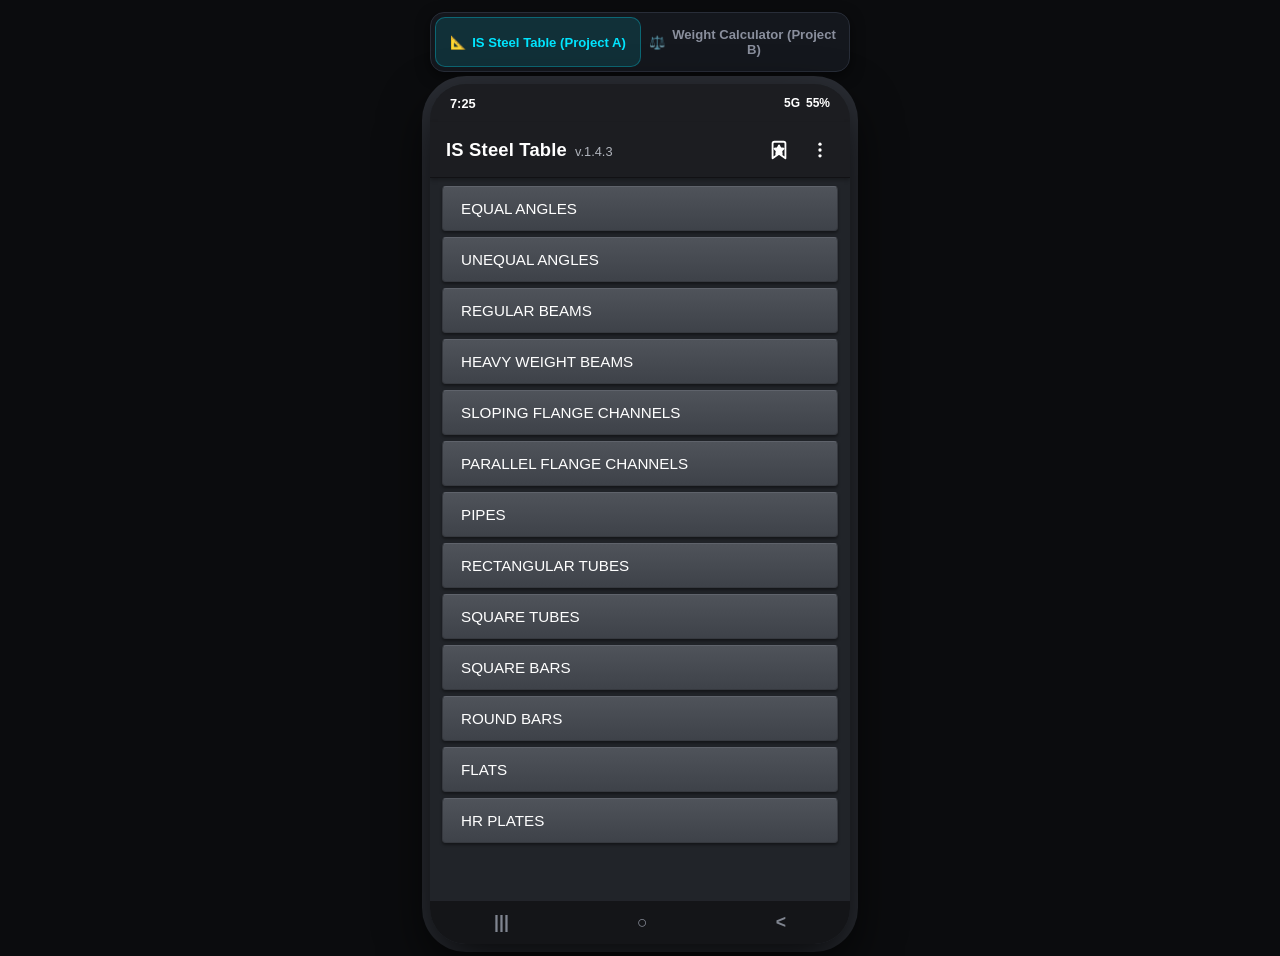
==== Web/index.html @ 65827729 "Complete Project B Engineering Weight Calculator pixel-perfect replica and fix dual-app horizontal v" ====
<!DOCTYPE html>
<html lang="en">
<head>
  <meta charset="UTF-8">
  <meta name="viewport" content="width=device-width, initial-scale=1.0, maximum-scale=1.0, user-scalable=no">
  <title>Engineering Steel & Weight Suite</title>
  <link rel="stylesheet" href="styles.css">
</head>
<body>

  <div class="phone-wrapper">
    <!-- Top Dual-App Navigation Switcher Bar -->
    <div class="dual-app-header">
      <div id="tab-project-a" class="app-tab active" onclick="switchProjectTab('A')">
        <span class="tab-icon">📐</span>
        <span>IS Steel Table (Project A)</span>
      </div>
      <div id="tab-project-b" class="app-tab" onclick="switchProjectTab('B')">
        <span class="tab-icon">⚖️</span>
        <span>Weight Calculator (Project B)</span>
      </div>
    </div>

    <!-- Phone Device Shell -->
    <div class="phone-frame">
      <!-- Horizontal Swipe Viewport Container -->
      <div class="swipe-viewport">
        <div id="app-swipe-shell" class="swipe-shell">
          
          <!-- ==================== PROJECT A: IS STEEL TABLE ==================== -->
          <div id="project-a-view" class="project-view">
            <div class="app-container">
              <!-- Android Status Bar -->
              <div class="status-bar">
                <span>7:25</span>
                <div class="status-icons">
                  <span>5G</span>
                  <span>55%</span>
                </div>
              </div>

              <!-- Top App Bar -->
              <div class="app-bar">
                <div class="app-title-box">
                  <span id="appTitle" class="app-title">IS Steel Table</span>
                  <span id="appVersion" class="app-version">v.1.4.3</span>
                </div>

                <div class="app-actions">
                  <button id="shareBtn" class="icon-btn" style="display: none;" title="Share">
                    <svg width="20" height="20" viewBox="0 0 24 24" fill="none" stroke="currentColor" stroke-width="2" stroke-linecap="round" stroke-linejoin="round">
                      <circle cx="18" cy="5" r="3"></circle>
                      <circle cx="6" cy="12" r="3"></circle>
                      <circle cx="18" cy="19" r="3"></circle>
                      <line x1="8.59" y1="13.51" x2="15.42" y2="17.49"></line>
                      <line x1="15.41" y1="6.51" x2="8.59" y2="10.49"></line>
                    </svg>
                  </button>

                  <button id="bookmarkBtn" class="icon-btn" title="Bookmark">
                    <svg width="22" height="22" viewBox="0 0 24 24" fill="none" stroke="currentColor" stroke-width="2" stroke-linecap="round" stroke-linejoin="round">
                      <path d="M19 21l-7-5-7 5V5a2 2 0 0 1 2-2h10a2 2 0 0 1 2 2z"></path>
                      <polygon points="12 7 13.5 10 17 10.5 14.5 13 15 16.5 12 14.8 9 16.5 9.5 13 7 10.5 10.5 10 12 7" fill="currentColor"></polygon>
                    </svg>
                  </button>

                  <button id="calcBtn" class="icon-btn" style="display: none;" title="Calculator">
                    <svg width="22" height="22" viewBox="0 0 24 24" fill="none" stroke="currentColor" stroke-width="2" stroke-linecap="round" stroke-linejoin="round">
                      <rect x="4" y="2" width="16" height="20" rx="2"></rect>
                      <line x1="8" y1="6" x2="16" y2="6"></line>
                      <line x1="16" y1="14" x2="16" y2="18"></line>
                      <path d="M8 10h.01M12 10h.01M16 10h.01M8 14h.01M12 14h.01M8 18h.01M12 18h.01"></path>
                    </svg>
                  </button>

                  <button id="menuBtn" class="icon-btn" title="Menu">
                    <svg width="20" height="20" viewBox="0 0 24 24" fill="currentColor">
                      <circle cx="12" cy="5" r="2"></circle>
                      <circle cx="12" cy="12" r="2"></circle>
                      <circle cx="12" cy="19" r="2"></circle>
                    </svg>
                  </button>
                </div>
              </div>

              <!-- Screen Content Body -->
              <div id="screenContent" class="screen-content"></div>

              <!-- Bottom Navigation Bar -->
              <div class="android-nav-bar">
                <span id="navRecentsBtn" class="nav-bar-icon">|||</span>
                <span id="navHomeBtn" class="nav-bar-icon">○</span>
                <span id="navBackBtn" class="nav-bar-icon">&lt;</span>
              </div>
            </div>
          </div>

          <!-- ==================== PROJECT B: ENGINEERING WEIGHT CALCULATOR ==================== -->
          <div id="project-b-view" class="project-view">
            <div class="app-container wb-theme">
              
              <!-- Android Status Bar -->
              <div class="status-bar">
                <span>1:27</span>
                <div class="status-icons">
                  <span>5G</span>
                  <span>39%</span>
                </div>
              </div>

              <!-- Top App Bar for Project B -->
              <div class="app-bar wb-app-bar">
                <span class="app-title">Engineering Weight Calculator</span>
                <div class="app-actions">
                  <button class="icon-btn" onclick="openModal('modal-calc')" title="Expression Calculator">🧮</button>
                  <button class="icon-btn" onclick="openModal('modal-takeoff')" title="Display List">📋</button>
                  <button class="icon-btn" onclick="openModal('modal-sg')" title="Settings / Density">⚙️</button>
                </div>
              </div>

              <div class="screen-content wb-screen-content">

                <!-- MAIN GRID LAUNCHER SCREEN -->
                <div id="wb-grid-screen" class="wb-grid-container">
                  <div class="wb-grid-tile" onclick="openShapeCalculator('plate')">
                    <div class="wb-tile-icon cyan-3d">🟦</div>
                    <span>Plate / Sheet</span>
                  </div>

                  <div class="wb-grid-tile" onclick="openShapeCalculator('pipe')">
                    <div class="wb-tile-icon cyan-3d">⭕</div>
                    <span>Round Pipe</span>
                  </div>

                  <div class="wb-grid-tile" onclick="openShapeCalculator('rod')">
                    <div class="wb-tile-icon cyan-3d">⏺</div>
                    <span>Round Bar</span>
                  </div>

                  <div class="wb-grid-tile" onclick="openShapeCalculator('square')">
                    <div class="wb-tile-icon cyan-3d">⬛</div>
                    <span>Square Bar</span>
                  </div>

                  <div class="wb-grid-tile" onclick="openShapeCalculator('hex')">
                    <div class="wb-tile-icon cyan-3d">⬢</div>
                    <span>Hexagonal Bar</span>
                  </div>

                  <div class="wb-grid-tile" onclick="openShapeCalculator('oct')">
                    <div class="wb-tile-icon cyan-3d">🛑</div>
                    <span>Octagonal Bar</span>
                  </div>

                  <div class="wb-grid-tile" onclick="openShapeCalculator('box')">
                    <div class="wb-tile-icon cyan-3d">📦</div>
                    <span>Rectangular Tube</span>
                  </div>

                  <div class="wb-grid-tile" onclick="openShapeCalculator('flat')">
                    <div class="wb-tile-icon cyan-3d">▬</div>
                    <span>Flat Bar</span>
                  </div>

                  <div class="wb-grid-tile" onclick="openShapeCalculator('equal_angle')">
                    <div class="wb-tile-icon cyan-3d">L</div>
                    <span>Equal Angle</span>
                  </div>

                  <div class="wb-grid-tile" onclick="openShapeCalculator('unequal_angle')">
                    <div class="wb-tile-icon cyan-3d">⅃</div>
                    <span>Unequal Angle</span>
                  </div>

                  <div class="wb-grid-tile" onclick="openShapeCalculator('beam')">
                    <div class="wb-tile-icon cyan-3d">I</div>
                    <span>I-Beam</span>
                  </div>

                  <div class="wb-grid-tile" onclick="openShapeCalculator('channel')">
                    <div class="wb-tile-icon cyan-3d">匚</div>
                    <span>Channel</span>
                  </div>

                  <div class="wb-grid-tile" onclick="openShapeCalculator('tee')">
                    <div class="wb-tile-icon cyan-3d">┬</div>
                    <span>Tee Bar</span>
                  </div>

                  <div class="wb-grid-tile" onclick="openShapeCalculator('zsection')">
                    <div class="wb-tile-icon cyan-3d">Z</div>
                    <span>Z-Section</span>
                  </div>

                  <!-- UTILITY TILES -->
                  <div class="wb-grid-tile wb-utility-tile" onclick="openModal('modal-swg')">
                    <div class="wb-tile-icon orange-3d">⚙️</div>
                    <span>SWG Gauges</span>
                  </div>

                  <div class="wb-grid-tile wb-utility-tile" onclick="openModal('modal-fractions')">
                    <div class="wb-tile-icon orange-3d">📏</div>
                    <span>Unit Converter</span>
                  </div>

                  <div class="wb-grid-tile wb-utility-tile" onclick="openModal('modal-takeoff')">
                    <div class="wb-tile-icon orange-3d">📋</div>
                    <span>Display List</span>
                  </div>

                  <div class="wb-grid-tile wb-utility-tile" onclick="openModal('modal-calc')">
                    <div class="wb-tile-icon orange-3d">🧮</div>
                    <span>Calculator</span>
                  </div>
                </div>

                <!-- INPUT FORM CALCULATOR SCREEN -->
                <div id="wb-form-screen" class="wb-form-container" style="display: none;">
                  <div class="wb-form-header">
                    <button class="wb-back-btn" onclick="returnToGridScreen()">&lt; Back</button>
                    <h3 id="wb-form-title">Calculations</h3>
                  </div>

                  <!-- Standard Selection Dropdown (For Beams, Channels, Angles, Tees, Pipes) -->
                  <div id="wb-standard-selector-container" class="wb-standard-box" style="display: none;">
                    <label>Select Standard / Profile:</label>
                    <div class="wb-standard-btn-group">
                      <button class="wb-std-btn active" onclick="selectStandardFamily('IS')">IS 808</button>
                      <button class="wb-std-btn" onclick="selectStandardFamily('ANSI')">ANSI/AISC</button>
                      <button class="wb-std-btn" onclick="selectStandardFamily('BS')">BS 4</button>
                      <button class="wb-std-btn" onclick="selectStandardFamily('AS')">AS 3679</button>
                      <button class="wb-std-btn" onclick="selectStandardFamily('ISO')">ISO 657</button>
                    </div>
                    <div id="wb-profile-picker-container" class="wb-profile-picker"></div>
                  </div>

                  <!-- Top Technical 2D Canvas Drawing -->
                  <div id="wb-shape-canvas-container" class="wb-canvas-card">
                    <canvas id="shapeCanvas" width="300" height="150"></canvas>
                  </div>

                  <!-- Dynamic Form Inputs Container -->
                  <div id="wb-form-inputs" class="wb-form-inputs"></div>

                  <!-- Action Buttons Grid -->
                  <div class="wb-form-actions">
                    <button class="wb-action-btn primary" onclick="calculateAndShowResultModal()">Calculate mass</button>
                    <button class="wb-action-btn secondary" onclick="openModal('modal-takeoff')">Display List</button>
                    <button class="wb-action-btn secondary" onclick="openModal('modal-sg')">Select Specific Gravity</button>
                    <button class="wb-action-btn secondary" onclick="openModal('modal-fractions')">mm Conversion</button>
                    <button class="wb-action-btn secondary" onclick="openModal('modal-fractions')">Inch fractions</button>
                  </div>

                  <div class="wb-footnote">
                    <span>Engineering Weight Calculator • High Precision Standard Engine</span>
                  </div>
                </div>

              </div>

              <!-- Bottom Navigation Bar for Project B -->
              <div class="android-nav-bar">
                <span class="nav-bar-icon" onclick="returnToGridScreen()">|||</span>
                <span class="nav-bar-icon" onclick="returnToGridScreen()">○</span>
                <span class="nav-bar-icon" onclick="returnToGridScreen()">&lt;</span>
              </div>

            </div>
          </div>

        </div>
      </div>
    </div>
  </div>

  <!-- ==================== MODAL DIALOGS ==================== -->

  <!-- RESULT POPUP MODAL (IMG_9439) -->
  <div id="modal-result" class="wb-modal-overlay" style="display: none;">
    <div class="wb-modal-card">
      <div class="wb-modal-header">
        <h3>Result</h3>
        <button class="wb-close-btn" onclick="closeModal('modal-result')">✕</button>
      </div>
      <div class="wb-res-row"><span>Component:</span><strong id="res-component">-</strong></div>
      <div class="wb-res-row"><span>Size:</span><strong id="res-size">-</strong></div>
      <div class="wb-res-row"><span>Quantity:</span><strong id="res-qty">1</strong></div>
      <div class="wb-res-row highlighted-cyan"><span>Unit mass:</span><strong id="res-unit-mass">0.00 kg</strong></div>
      <div class="wb-res-row highlighted-cyan"><span>Total mass:</span><strong id="res-total-mass">0.00 kg</strong></div>
      <div class="wb-res-row"><span>Cost Rs./kg:</span><strong id="res-cost-kg">1.00</strong></div>
      <div class="wb-res-row highlighted-yellow"><span>Total cost:</span><strong id="res-total-cost">Rs. 0.00</strong></div>

      <div class="wb-modal-actions">
        <button class="wb-action-btn primary" onclick="addCurrentToTakeoffList()">+List</button>
        <button class="wb-action-btn danger" onclick="closeModal('modal-result')">Cancel</button>
        <button class="wb-action-btn secondary" onclick="removeFromTakeoffList()">-List</button>
      </div>
    </div>
  </div>

  <!-- SPECIFIC GRAVITY SELECTION MODAL (IMG_9437) -->
  <div id="modal-sg" class="wb-modal-overlay" style="display: none;">
    <div class="wb-modal-card scrollable">
      <div class="wb-modal-header">
        <h3>Select Specific Gravity</h3>
        <button class="wb-close-btn" onclick="closeModal('modal-sg')">✕</button>
      </div>
      <div id="sg-modal-list" class="wb-modal-list"></div>
    </div>
  </div>

  <!-- SWG GAUGE SELECTION MODAL (IMG_9432-9435) -->
  <div id="modal-swg" class="wb-modal-overlay" style="display: none;">
    <div class="wb-modal-card scrollable">
      <div class="wb-modal-header">
        <h3>Select British Gauge Thickness (SWG)</h3>
        <button class="wb-close-btn" onclick="closeModal('modal-swg')">✕</button>
      </div>
      <div id="swg-modal-list" class="wb-modal-list"></div>
    </div>
  </div>

  <!-- INCH FRACTIONS & UNIT CONVERSION MODAL (IMG_9467) -->
  <div id="modal-fractions" class="wb-modal-overlay" style="display: none;">
    <div class="wb-modal-card scrollable large">
      <div class="wb-modal-header">
        <h3>Unit Conversion / Inch Fractions</h3>
        <button class="wb-close-btn" onclick="closeModal('modal-fractions')">✕</button>
      </div>
      
      <div class="wb-converter-box">
        <div class="wb-input-group">
          <label>Linear Dimension Units:</label>
          <select id="conv-linear-select" onchange="updateLinearConversion()">
            <option value="mm-cm">millimeter to centimeter</option>
            <option value="mm-m">millimeter to meter</option>
            <option value="mm-in">millimeter to inch</option>
            <option value="cm-m">centimeter to meter</option>
            <option value="in-mm">inch to millimeter</option>
            <option value="ft-m">feet to meter</option>
          </select>
        </div>

        <div class="wb-input-group">
          <label>Mass Units:</label>
          <select id="conv-mass-select" onchange="updateMassConversion()">
            <option value="kg-g">kilogram to gram</option>
            <option value="kg-lb">kilogram to pound (lb)</option>
            <option value="kg-ton">kilogram to metric ton</option>
            <option value="lb-kg">pound (lb) to kilogram</option>
          </select>
        </div>

        <div class="wb-input-group">
          <label>Enter Value:</label>
          <input type="number" id="conv-input-val" value="1" oninput="updateLinearConversion()">
        </div>

        <div class="wb-conv-result">
          <span id="conv-output-str">1 mm = 0.1 cm</span>
          <span id="conv-factor-str">Conversion factor: 0.1</span>
        </div>
      </div>

      <h4 style="margin-top: 14px; color: #00E5FF;">Inch Fractions to mm Reference</h4>
      <div class="wb-table-wrapper">
        <table class="wb-data-table">
          <thead>
            <tr><th>Fraction</th><th>Decimal</th><th>mm</th></tr>
          </thead>
          <tbody id="inch-fractions-body"></tbody>
        </table>
      </div>
    </div>
  </div>

  <!-- EXPRESSION CALCULATOR MODAL (IMG_9468) -->
  <div id="modal-calc" class="wb-modal-overlay" style="display: none;">
    <div class="wb-modal-card large">
      <div class="wb-modal-header">
        <h3>Expression Calculator</h3>
        <button class="wb-close-btn" onclick="closeModal('modal-calc')">✕</button>
      </div>

      <div class="wb-calc-display-box">
        <input type="text" id="calc-expression-input" placeholder="Enter expression to evaluate">
        <div id="calc-result-display" class="calc-res-text">Result: 0</div>
      </div>

      <div class="wb-calc-keypad">
        <button onclick="calcAppend('1')">1</button>
        <button onclick="calcAppend('2')">2</button>
        <button onclick="calcAppend('3')">3</button>
        <button onclick="calcAppend('+')">+</button>
        <button onclick="calcAppend('sin(')">sin</button>
        <button onclick="calcAppend('asin(')">asin</button>

        <button onclick="calcAppend('4')">4</button>
        <button onclick="calcAppend('5')">5</button>
        <button onclick="calcAppend('6')">6</button>
        <button onclick="calcAppend('-')">-</button>
        <button onclick="calcAppend('cos(')">cos</button>
        <button onclick="calcAppend('acos(')">acos</button>

        <button onclick="calcAppend('7')">7</button>
        <button onclick="calcAppend('8')">8</button>
        <button onclick="calcAppend('9')">9</button>
        <button onclick="calcAppend('*')">*</button>
        <button onclick="calcAppend('tan(')">tan</button>
        <button onclick="calcAppend('atan(')">atan</button>

        <button onclick="calcAppend('.')">.</button>
        <button onclick="calcAppend('0')">0</button>
        <button onclick="calcClear()" style="color: #ff5252;">C</button>
        <button onclick="calcAppend('/')">/</button>
        <button onclick="calcAppend('sqrt(')">√</button>
        <button onclick="calcAppend('PI')">π</button>

        <button onclick="calcAppend('(')">(</button>
        <button onclick="calcAppend(')')">)</button>
        <button onclick="calcAppend('Math.E')">E</button>
        <button onclick="calcEvaluate()" style="background: #00E5FF; color: #000; font-weight: 700; grid-column: span 3;">CALCULATE</button>
      </div>

      <div class="wb-footnote" style="margin-top: 8px;">
        Default unit for trigonometric functions is Radians.
      </div>
    </div>
  </div>

  <!-- TAKEOFF DISPLAY LIST MODAL (IMG_9439, IMG_9457) -->
  <div id="modal-takeoff" class="wb-modal-overlay" style="display: none;">
    <div class="wb-modal-card scrollable large">
      <div class="wb-modal-header">
        <h3>Saved Takeoff List</h3>
        <button class="wb-close-btn" onclick="closeModal('modal-takeoff')">✕</button>
      </div>
      <div class="wb-table-wrapper">
        <table class="wb-data-table">
          <thead>
            <tr><th>#</th><th>Component & Size</th><th>Qty</th><th>Total Mass</th><th>Total Cost</th><th>Action</th></tr>
          </thead>
          <tbody id="takeoff-table-body"></tbody>
        </table>
      </div>
      <div class="wb-takeoff-summary">
        <div><span>Total Mass:</span> <strong id="takeoff-total-mass">0.00 kg</strong></div>
        <div><span>Total Cost:</span> <strong id="takeoff-total-cost">Rs. 0.00</strong></div>
      </div>
      <div class="wb-modal-actions">
        <button class="wb-action-btn danger" onclick="clearTakeoffList()">Clear List</button>
        <button class="wb-action-btn secondary" onclick="closeModal('modal-takeoff')">Close</button>
      </div>
    </div>
  </div>

  <script src="dataset.js"></script>
  <script src="app.js"></script>
  <script src="weight_calculator.js"></script>
</body>
</html>
---- Web/styles.css ----
/* IS Steel Table & Engineering Weight Calculator — Dual App Suite */
:root {
  --bg-dark: #212429;
  --appbar-bg: #1c1d21;
  --btn-grey: #4a4d53;
  --btn-grey-active: #5c6068;
  --btn-border: #383a40;
  --text-white: #ffffff;
  --text-muted: #b0b4bc;
  --accent-cyan: #00E5FF;
  --accent-orange: #fca311;
  --font-family: -apple-system, BlinkMacSystemFont, "Roboto", "Segoe UI", Arial, sans-serif;
}

* {
  box-sizing: border-box;
  margin: 0;
  padding: 0;
  -webkit-font-smoothing: antialiased;
}

body {
  font-family: var(--font-family);
  background-color: #0b0c0e;
  color: var(--text-white);
  min-height: 100vh;
  display: flex;
  justify-content: center;
  align-items: center;
  padding: 12px;
}

/* PHONE CONTAINER WRAPPER */
.phone-wrapper {
  display: flex;
  flex-direction: column;
  align-items: center;
  width: 100%;
  max-width: 420px;
}

/* TOP DUAL-APP NAVIGATION TAB BAR */
.dual-app-header {
  width: 100%;
  display: flex;
  background: #14171d;
  border-radius: 14px;
  padding: 4px;
  border: 1px solid #282d38;
  margin-bottom: 12px;
  box-shadow: 0 4px 14px rgba(0,0,0,0.5);
}

.app-tab {
  flex: 1;
  padding: 10px 8px;
  text-align: center;
  font-size: 0.82rem;
  font-weight: 700;
  color: #8a8f9d;
  cursor: pointer;
  display: flex;
  align-items: center;
  justify-content: center;
  gap: 6px;
  border-radius: 10px;
  transition: all 0.2s ease;
  user-select: none;
}

.app-tab.active {
  color: #00E5FF;
  background: rgba(0, 229, 255, 0.12);
  border: 1px solid rgba(0, 229, 255, 0.3);
}

/* PHONE DEVICE FRAME */
.phone-frame {
  width: 100%;
  height: 860px;
  background-color: var(--bg-dark);
  border-radius: 36px;
  box-shadow: 0 20px 50px rgba(0, 0, 0, 0.8), 0 0 0 8px #2b2e35;
  overflow: hidden;
  position: relative;
}

.swipe-viewport {
  width: 100%;
  height: 100%;
  overflow: hidden;
  position: relative;
}

.swipe-shell {
  display: flex;
  width: 200%;
  height: 100%;
  transition: transform 0.35s cubic-bezier(0.25, 1, 0.5, 1);
}

.project-view {
  width: 50%;
  height: 100%;
  display: flex;
  flex-direction: column;
}

/* DEVICE SHELL INSIDE PROJECT VIEW */
.app-container {
  width: 100%;
  height: 100%;
  background-color: var(--bg-dark);
  display: flex;
  flex-direction: column;
  overflow: hidden;
  position: relative;
}

/* Status Bar */
.status-bar {
  height: 38px;
  background: var(--appbar-bg);
  display: flex;
  align-items: center;
  justify-content: space-between;
  padding: 0 20px;
  font-size: 0.8rem;
  font-weight: 600;
  color: #fff;
  user-select: none;
  z-index: 10;
}

.status-icons {
  display: flex;
  align-items: center;
  gap: 6px;
  font-size: 0.75rem;
}

/* Top App Bar */
.app-bar {
  height: 56px;
  background: var(--appbar-bg);
  display: flex;
  align-items: center;
  justify-content: space-between;
  padding: 0 16px;
  border-bottom: 1px solid rgba(0,0,0,0.4);
  box-shadow: 0 2px 4px rgba(0,0,0,0.3);
  z-index: 10;
}

.app-title-box {
  display: flex;
  align-items: baseline;
  gap: 8px;
}

.app-title {
  font-size: 1.15rem;
  font-weight: 600;
  letter-spacing: 0.2px;
}

.app-version {
  font-size: 0.8rem;
  color: var(--text-muted);
  font-weight: 400;
}

.app-actions {
  display: flex;
  align-items: center;
  gap: 12px;
}

.icon-btn {
  background: none;
  border: none;
  color: #fff;
  font-size: 1.2rem;
  cursor: pointer;
  display: flex;
  align-items: center;
  justify-content: center;
  padding: 4px;
}

.icon-btn:hover {
  opacity: 0.8;
}

/* Screens Container */
.screen-content {
  flex: 1;
  overflow-y: auto;
  display: flex;
  flex-direction: column;
}

/* SCREEN 1: CATEGORY LIST */
.category-list {
  padding: 8px 12px;
  display: flex;
  flex-direction: column;
  gap: 6px;
}

.category-btn {
  background: linear-gradient(180deg, #4f535a 0%, #3e4249 100%);
  border: 1px solid #36393f;
  border-top-color: #5f636b;
  color: #ffffff;
  padding: 13px 18px;
  font-size: 0.95rem;
  font-weight: 500;
  text-align: left;
  border-radius: 4px;
  cursor: pointer;
  box-shadow: 0 2px 3px rgba(0,0,0,0.4);
}

.category-btn:active {
  background: #34373d;
}

/* SCREEN 2: DESIGNATION TABLE */
.designation-header {
  background: #2b2e35;
  padding: 10px 16px;
  display: flex;
  justify-content: space-between;
  align-items: center;
  border-bottom: 1px solid #3a3e47;
}

.designation-title {
  font-weight: 600;
  font-size: 0.95rem;
  color: var(--accent-cyan);
}

.designation-list {
  display: flex;
  flex-direction: column;
}

.designation-row {
  display: flex;
  justify-content: space-between;
  align-items: center;
  padding: 12px 16px;
  background: #25282e;
  border-bottom: 1px solid #1a1c21;
  cursor: pointer;
}

.designation-row:nth-child(even) {
  background: #212429;
}

.designation-row:active {
  background: #333740;
}

.desig-name {
  font-weight: 600;
  font-size: 0.95rem;
}

.desig-weight {
  font-size: 0.85rem;
  color: var(--text-muted);
}

/* SCREEN 3: TABBED PROPERTIES DETAIL VIEW */
.tabs-header {
  display: flex;
  background: #1a1c21;
  border-bottom: 2px solid #363a43;
}

.tab-btn {
  flex: 1;
  padding: 12px 0;
  text-align: center;
  background: none;
  border: none;
  color: var(--text-muted);
  font-weight: 600;
  font-size: 0.9rem;
  cursor: pointer;
  border-bottom: 3px solid transparent;
}

.tab-btn.active {
  color: var(--accent-cyan);
  border-bottom-color: var(--accent-cyan);
  background: rgba(92, 208, 230, 0.05);
}

.tab-content {
  flex: 1;
  padding: 12px;
  overflow-y: auto;
}

/* 2D Technical Diagram Canvas Container */
.diagram-container {
  background: #191b20;
  border: 1px solid #333742;
  border-radius: 8px;
  padding: 8px;
  display: flex;
  justify-content: center;
  align-items: center;
  margin-bottom: 12px;

  /* Explicit boundaries preventing layout shifts */
  width: 100%;
  max-width: 380px;
  height: 220px;
  min-height: 220px;
  box-sizing: border-border;
  overflow: hidden;
  margin-left: auto;
  margin-right: auto;
}

.diagram-container canvas {
  display: block;
  width: 100% !important;
  height: 100% !important;
  object-fit: contain;
}

/* Property Grid Table */
.property-table {
  width: 100%;
  border-collapse: collapse;
}

.property-table tr {
  border-bottom: 1px solid #2d313a;
}

.property-table tr:nth-child(even) {
  background: rgba(255, 255, 255, 0.02);
}

.property-table td {
  padding: 10px 8px;
  font-size: 0.88rem;
}

.prop-symbol {
  font-weight: 600;
  color: var(--accent-cyan);
  width: 25%;
}

.prop-desc {
  color: var(--text-muted);
  width: 50%;
}

.prop-val {
  font-weight: 600;
  text-align: right;
  width: 25%;
}

/* Search Bar */
.search-box {
  padding: 8px 12px;
  background: #1c1d21;
  border-bottom: 1px solid #333742;
}

.search-input {
  width: 100%;
  padding: 8px 12px;
  background: #2b2e35;
  border: 1px solid #454954;
  border-radius: 4px;
  color: #fff;
  font-size: 0.9rem;
}

.search-input:focus {
  outline: none;
  border-color: var(--accent-cyan);
}

/* Android Navigation Bar */
.android-nav-bar {
  height: 44px;
  background: #141518;
  display: flex;
  justify-content: space-around;
  align-items: center;
  border-top: 1px solid #22242a;
}

.nav-bar-icon {
  color: #808590;
  font-size: 1.1rem;
  font-weight: bold;
  cursor: pointer;
  user-select: none;
  padding: 8px 24px;
}

.nav-bar-icon:active {
  color: #fff;
}

/* PROJECT B WEIGHT CALCULATOR THEME */
.wb-theme {
  background-color: #121418;
}

.wb-app-bar {
  background: #1a1c23;
  border-bottom: 1px solid #2d313b;
}

.wb-grid-container {
  padding: 12px;
  display: grid;
  grid-template-columns: repeat(2, 1fr);
  gap: 10px;
  overflow-y: auto;
}

.wb-grid-tile {
  background: linear-gradient(145deg, #1f232b, #181a20);
  border: 1px solid #2d333f;
  border-radius: 12px;
  padding: 14px 8px;
  display: flex;
  flex-direction: column;
  align-items: center;
  justify-content: center;
  gap: 6px;
  cursor: pointer;
  box-shadow: 0 4px 12px rgba(0,0,0,0.4);
  transition: transform 0.15s, border-color 0.15s;
  text-align: center;
}

.wb-grid-tile:active {
  transform: scale(0.96);
  border-color: #00E5FF;
}

.wb-tile-icon {
  font-size: 1.8rem;
  width: 48px;
  height: 48px;
  border-radius: 12px;
  display: flex;
  align-items: center;
  justify-content: center;
  margin-bottom: 2px;
}

.wb-tile-icon.cyan-3d {
  background: linear-gradient(135deg, #00E5FF, #0088A3);
  color: #000;
  box-shadow: 0 4px 10px rgba(0, 229, 255, 0.3);
}

.wb-tile-icon.orange-3d {
  background: linear-gradient(135deg, #FF9800, #F57C00);
  color: #fff;
  box-shadow: 0 4px 10px rgba(255, 152, 0, 0.3);
}

.wb-grid-tile span {
  font-size: 0.82rem;
  font-weight: 700;
  color: #e0e4ec;
}

.wb-utility-tile {
  background: linear-gradient(145deg, #28241e, #1f1b16);
  border-color: #423624;
}

/* FORM SCREEN */
.wb-form-container {
  padding: 12px;
  overflow-y: auto;
}

.wb-form-header {
  display: flex;
  align-items: center;
  gap: 12px;
  margin-bottom: 12px;
}

.wb-back-btn {
  background: #2a2e38;
  border: 1px solid #3d4352;
  color: #00E5FF;
  padding: 6px 12px;
  border-radius: 6px;
  font-weight: 700;
  cursor: pointer;
}

.wb-standard-box {
  background: #1a1e27;
  border: 1px solid #2c3342;
  border-radius: 10px;
  padding: 10px;
  margin-bottom: 12px;
}

.wb-standard-box label {
  font-size: 0.78rem;
  color: #00E5FF;
  font-weight: 700;
  display: block;
  margin-bottom: 6px;
}

.wb-standard-btn-group {
  display: flex;
  gap: 4px;
  overflow-x: auto;
  padding-bottom: 4px;
}

.wb-std-btn {
  background: #252a36;
  border: 1px solid #363d4e;
  color: #aaa;
  padding: 6px 10px;
  border-radius: 6px;
  font-size: 0.75rem;
  font-weight: 700;
  cursor: pointer;
  white-space: nowrap;
}

.wb-std-btn.active {
  background: #00E5FF;
  color: #000;
  border-color: #00E5FF;
}

.wb-profile-picker {
  display: grid;
  grid-template-columns: repeat(2, 1fr);
  gap: 6px;
  margin-top: 8px;
  max-height: 140px;
  overflow-y: auto;
}

.wb-profile-chip {
  background: #202430;
  border: 1px solid #323a4b;
  color: #fff;
  padding: 6px;
  border-radius: 6px;
  font-size: 0.75rem;
  font-weight: 600;
  cursor: pointer;
  text-align: center;
}

.wb-profile-chip:hover, .wb-profile-chip.active {
  border-color: #00E5FF;
  color: #00E5FF;
  background: rgba(0, 229, 255, 0.1);
}

.wb-canvas-card {
  background: #181a20;
  border: 1px solid #2d333f;
  border-radius: 12px;
  display: flex;
  align-items: center;
  justify-content: center;
  padding: 8px;
  margin-bottom: 12px;
}

.wb-form-inputs {
  display: flex;
  flex-direction: column;
  gap: 8px;
}

.wb-input-group {
  display: flex;
  flex-direction: column;
  gap: 4px;
}

.wb-input-group label {
  font-size: 0.78rem;
  color: #9ea5b4;
  font-weight: 600;
}

.wb-input-group input, .wb-input-group select {
  background: #1f232c;
  border: 1px solid #333a49;
  border-radius: 6px;
  color: #fff;
  padding: 8px 10px;
  font-size: 0.9rem;
  outline: none;
}

.wb-input-group input:focus, .wb-input-group select:focus {
  border-color: #00E5FF;
}

.wb-form-actions {
  display: grid;
  grid-template-columns: 1fr 1fr;
  gap: 8px;
  margin-top: 12px;
}

.wb-action-btn {
  padding: 9px 12px;
  border-radius: 8px;
  font-weight: 700;
  border: none;
  cursor: pointer;
  font-size: 0.82rem;
}

.wb-action-btn.primary {
  grid-column: span 2;
  background: linear-gradient(135deg, #00E5FF, #0099B8);
  color: #000;
}

.wb-action-btn.secondary {
  background: #2a2e38;
  color: #fff;
  border: 1px solid #3d4352;
}

.wb-action-btn.danger {
  background: #e53935;
  color: #fff;
}

.wb-footnote {
  margin-top: 12px;
  text-align: center;
  font-size: 0.72rem;
  color: #8892a4;
  font-style: italic;
}

/* MODALS & POPUPS */
.wb-modal-overlay {
  position: absolute;
  top: 0; left: 0; right: 0; bottom: 0;
  background: rgba(0, 0, 0, 0.78);
  backdrop-filter: blur(4px);
  z-index: 100;
  display: flex;
  align-items: center;
  justify-content: center;
  padding: 12px;
}

.wb-modal-card {
  background: #1c1f26;
  border: 1px solid #333a48;
  border-radius: 16px;
  width: 100%;
  max-width: 360px;
  padding: 14px;
  box-shadow: 0 12px 30px rgba(0,0,0,0.8);
  display: flex;
  flex-direction: column;
  gap: 10px;
}

.wb-modal-card.scrollable {
  max-height: 82vh;
  overflow-y: auto;
}

.wb-modal-card.large {
  max-width: 390px;
}

.wb-modal-header {
  display: flex;
  justify-content: space-between;
  align-items: center;
  border-bottom: 1px solid #2d3340;
  padding-bottom: 6px;
}

.wb-close-btn {
  background: none;
  border: none;
  color: #aaa;
  font-size: 1.2rem;
  cursor: pointer;
}

.wb-res-row {
  display: flex;
  justify-content: space-between;
  font-size: 0.85rem;
  padding: 4px 0;
  border-bottom: 1px dashed #2a2e38;
}

.wb-res-row.highlighted-cyan {
  color: #00E5FF;
  font-size: 0.95rem;
}

.wb-res-row.highlighted-yellow {
  color: #FFD700;
  font-size: 1rem;
}

.wb-modal-actions {
  display: flex;
  gap: 8px;
  margin-top: 8px;
}

.wb-modal-list {
  display: flex;
  flex-direction: column;
  gap: 6px;
}

.wb-modal-item {
  background: #252933;
  border: 1px solid #383f4f;
  padding: 8px 10px;
  border-radius: 8px;
  display: flex;
  justify-content: space-between;
  align-items: center;
  cursor: pointer;
  font-size: 0.85rem;
}

.wb-modal-item:hover, .wb-modal-item.selected {
  border-color: #00E5FF;
  background: rgba(0, 229, 255, 0.1);
}

.wb-badge {
  background: #00E5FF;
  color: #000;
  padding: 2px 6px;
  border-radius: 10px;
  font-size: 0.72rem;
  font-weight: 700;
}

.wb-table-wrapper {
  overflow-x: auto;
}

.wb-data-table {
  width: 100%;
  border-collapse: collapse;
  font-size: 0.78rem;
}

.wb-data-table th, .wb-data-table td {
  padding: 6px 4px;
  border-bottom: 1px solid #2a2e38;
  text-align: left;
}

.wb-data-table th {
  color: #00E5FF;
}

.wb-takeoff-summary {
  display: flex;
  justify-content: space-between;
  padding: 8px 0;
  border-top: 2px solid #00E5FF;
  font-size: 0.85rem;
}

/* EXPRESSION CALCULATOR KEYPAD (IMG_9468) */
.wb-calc-display-box {
  background: #14171e;
  border: 1px solid #2c3342;
  border-radius: 8px;
  padding: 8px;
}

.wb-calc-display-box input {
  width: 100%;
  background: none;
  border: none;
  color: #fff;
  font-size: 1.1rem;
  outline: none;
  text-align: right;
  font-family: monospace;
}

.calc-res-text {
  text-align: right;
  color: #00E5FF;
  font-weight: 700;
  font-size: 0.95rem;
  margin-top: 4px;
}

.wb-calc-keypad {
  display: grid;
  grid-template-columns: repeat(6, 1fr);
  gap: 4px;
  margin-top: 6px;
}

.wb-calc-keypad button {
  background: #252933;
  border: 1px solid #363d4e;
  color: #fff;
  padding: 8px 4px;
  border-radius: 6px;
  font-size: 0.75rem;
  font-weight: 600;
  cursor: pointer;
}

.wb-calc-keypad button:active {
  background: #00E5FF;
  color: #000;
}

/* CONVERTER BOX (IMG_9467) */
.wb-converter-box {
  background: #181b22;
  border: 1px solid #2d3340;
  border-radius: 10px;
  padding: 10px;
  display: flex;
  flex-direction: column;
  gap: 8px;
}

.wb-conv-result {
  background: #12141a;
  border-left: 3px solid #00E5FF;
  padding: 8px;
  border-radius: 4px;
  display: flex;
  flex-direction: column;
  gap: 2px;
  font-size: 0.85rem;
}
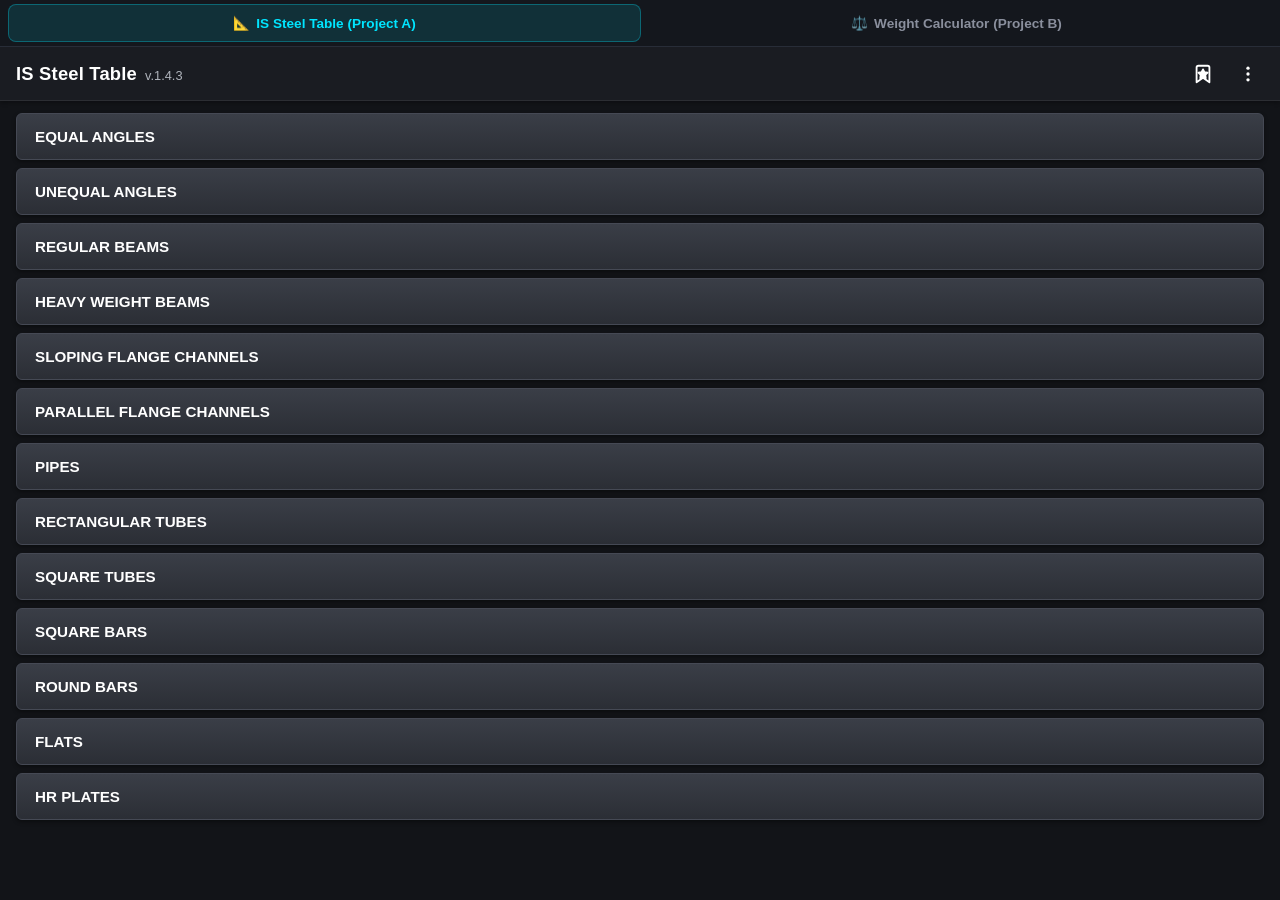
==== commit 999efde9: "Remove mock phone frame and implement full-screen edge-to-edge 2-column calculation UI with IS 808/A" ====
--- a/Web/index.html
+++ b/Web/index.html
@@ -8,7 +8,9 @@
 </head>
 <body>
 
-  <div class="phone-wrapper">
+  <!-- Full-Screen Dual-App Suite Container -->
+  <div class="suite-app-container">
+    
     <!-- Top Dual-App Navigation Switcher Bar -->
     <div class="dual-app-header">
       <div id="tab-project-a" class="app-tab active" onclick="switchProjectTab('A')">
@@ -21,254 +23,239 @@
       </div>
     </div>
 
-    <!-- Phone Device Shell -->
-    <div class="phone-frame">
-      <!-- Horizontal Swipe Viewport Container -->
-      <div class="swipe-viewport">
-        <div id="app-swipe-shell" class="swipe-shell">
-          
-          <!-- ==================== PROJECT A: IS STEEL TABLE ==================== -->
-          <div id="project-a-view" class="project-view">
-            <div class="app-container">
-              <!-- Android Status Bar -->
-              <div class="status-bar">
-                <span>7:25</span>
-                <div class="status-icons">
-                  <span>5G</span>
-                  <span>55%</span>
-                </div>
-              </div>
-
-              <!-- Top App Bar -->
-              <div class="app-bar">
-                <div class="app-title-box">
-                  <span id="appTitle" class="app-title">IS Steel Table</span>
-                  <span id="appVersion" class="app-version">v.1.4.3</span>
-                </div>
-
-                <div class="app-actions">
-                  <button id="shareBtn" class="icon-btn" style="display: none;" title="Share">
-                    <svg width="20" height="20" viewBox="0 0 24 24" fill="none" stroke="currentColor" stroke-width="2" stroke-linecap="round" stroke-linejoin="round">
-                      <circle cx="18" cy="5" r="3"></circle>
-                      <circle cx="6" cy="12" r="3"></circle>
-                      <circle cx="18" cy="19" r="3"></circle>
-                      <line x1="8.59" y1="13.51" x2="15.42" y2="17.49"></line>
-                      <line x1="15.41" y1="6.51" x2="8.59" y2="10.49"></line>
-                    </svg>
-                  </button>
-
-                  <button id="bookmarkBtn" class="icon-btn" title="Bookmark">
-                    <svg width="22" height="22" viewBox="0 0 24 24" fill="none" stroke="currentColor" stroke-width="2" stroke-linecap="round" stroke-linejoin="round">
-                      <path d="M19 21l-7-5-7 5V5a2 2 0 0 1 2-2h10a2 2 0 0 1 2 2z"></path>
-                      <polygon points="12 7 13.5 10 17 10.5 14.5 13 15 16.5 12 14.8 9 16.5 9.5 13 7 10.5 10.5 10 12 7" fill="currentColor"></polygon>
-                    </svg>
-                  </button>
-
-                  <button id="calcBtn" class="icon-btn" style="display: none;" title="Calculator">
-                    <svg width="22" height="22" viewBox="0 0 24 24" fill="none" stroke="currentColor" stroke-width="2" stroke-linecap="round" stroke-linejoin="round">
-                      <rect x="4" y="2" width="16" height="20" rx="2"></rect>
-                      <line x1="8" y1="6" x2="16" y2="6"></line>
-                      <line x1="16" y1="14" x2="16" y2="18"></line>
-                      <path d="M8 10h.01M12 10h.01M16 10h.01M8 14h.01M12 14h.01M8 18h.01M12 18h.01"></path>
-                    </svg>
-                  </button>
-
-                  <button id="menuBtn" class="icon-btn" title="Menu">
-                    <svg width="20" height="20" viewBox="0 0 24 24" fill="currentColor">
-                      <circle cx="12" cy="5" r="2"></circle>
-                      <circle cx="12" cy="12" r="2"></circle>
-                      <circle cx="12" cy="19" r="2"></circle>
-                    </svg>
-                  </button>
-                </div>
-              </div>
-
-              <!-- Screen Content Body -->
-              <div id="screenContent" class="screen-content"></div>
-
-              <!-- Bottom Navigation Bar -->
-              <div class="android-nav-bar">
-                <span id="navRecentsBtn" class="nav-bar-icon">|||</span>
-                <span id="navHomeBtn" class="nav-bar-icon">○</span>
-                <span id="navBackBtn" class="nav-bar-icon">&lt;</span>
+    <!-- Edge-to-Edge Viewport Container -->
+    <div class="swipe-viewport">
+      <div id="app-swipe-shell" class="swipe-shell">
+        
+        <!-- ==================== PROJECT A: IS STEEL TABLE ==================== -->
+        <div id="project-a-view" class="project-view">
+          <div class="app-container">
+            <!-- Top App Bar -->
+            <div class="app-bar">
+              <div class="app-title-box">
+                <span id="appTitle" class="app-title">IS Steel Table</span>
+                <span id="appVersion" class="app-version">v.1.4.3</span>
+              </div>
+
+              <div class="app-actions">
+                <button id="shareBtn" class="icon-btn" style="display: none;" title="Share">
+                  <svg width="20" height="20" viewBox="0 0 24 24" fill="none" stroke="currentColor" stroke-width="2" stroke-linecap="round" stroke-linejoin="round">
+                    <circle cx="18" cy="5" r="3"></circle>
+                    <circle cx="6" cy="12" r="3"></circle>
+                    <circle cx="18" cy="19" r="3"></circle>
+                    <line x1="8.59" y1="13.51" x2="15.42" y2="17.49"></line>
+                    <line x1="15.41" y1="6.51" x2="8.59" y2="10.49"></line>
+                  </svg>
+                </button>
+
+                <button id="bookmarkBtn" class="icon-btn" title="Bookmark">
+                  <svg width="22" height="22" viewBox="0 0 24 24" fill="none" stroke="currentColor" stroke-width="2" stroke-linecap="round" stroke-linejoin="round">
+                    <path d="M19 21l-7-5-7 5V5a2 2 0 0 1 2-2h10a2 2 0 0 1 2 2z"></path>
+                    <polygon points="12 7 13.5 10 17 10.5 14.5 13 15 16.5 12 14.8 9 16.5 9.5 13 7 10.5 10.5 10 12 7" fill="currentColor"></polygon>
+                  </svg>
+                </button>
+
+                <button id="calcBtn" class="icon-btn" style="display: none;" title="Calculator">
+                  <svg width="22" height="22" viewBox="0 0 24 24" fill="none" stroke="currentColor" stroke-width="2" stroke-linecap="round" stroke-linejoin="round">
+                    <rect x="4" y="2" width="16" height="20" rx="2"></rect>
+                    <line x1="8" y1="6" x2="16" y2="6"></line>
+                    <line x1="16" y1="14" x2="16" y2="18"></line>
+                    <path d="M8 10h.01M12 10h.01M16 10h.01M8 14h.01M12 14h.01M8 18h.01M12 18h.01"></path>
+                  </svg>
+                </button>
+
+                <button id="menuBtn" class="icon-btn" title="Menu">
+                  <svg width="20" height="20" viewBox="0 0 24 24" fill="currentColor">
+                    <circle cx="12" cy="5" r="2"></circle>
+                    <circle cx="12" cy="12" r="2"></circle>
+                    <circle cx="12" cy="19" r="2"></circle>
+                  </svg>
+                </button>
               </div>
             </div>
+
+            <!-- Screen Content Body -->
+            <div id="screenContent" class="screen-content"></div>
           </div>
-
-          <!-- ==================== PROJECT B: ENGINEERING WEIGHT CALCULATOR ==================== -->
-          <div id="project-b-view" class="project-view">
-            <div class="app-container wb-theme">
-              
-              <!-- Android Status Bar -->
-              <div class="status-bar">
-                <span>1:27</span>
-                <div class="status-icons">
-                  <span>5G</span>
-                  <span>39%</span>
-                </div>
-              </div>
-
-              <!-- Top App Bar for Project B -->
-              <div class="app-bar wb-app-bar">
-                <span class="app-title">Engineering Weight Calculator</span>
-                <div class="app-actions">
-                  <button class="icon-btn" onclick="openModal('modal-calc')" title="Expression Calculator">🧮</button>
-                  <button class="icon-btn" onclick="openModal('modal-takeoff')" title="Display List">📋</button>
-                  <button class="icon-btn" onclick="openModal('modal-sg')" title="Settings / Density">⚙️</button>
-                </div>
-              </div>
-
-              <div class="screen-content wb-screen-content">
-
-                <!-- MAIN GRID LAUNCHER SCREEN -->
-                <div id="wb-grid-screen" class="wb-grid-container">
-                  <div class="wb-grid-tile" onclick="openShapeCalculator('plate')">
-                    <div class="wb-tile-icon cyan-3d">🟦</div>
-                    <span>Plate / Sheet</span>
+        </div>
+
+        <!-- ==================== PROJECT B: ENGINEERING WEIGHT CALCULATOR ==================== -->
+        <div id="project-b-view" class="project-view">
+          <div class="app-container wb-theme">
+            
+            <!-- Top App Bar for Project B -->
+            <div class="app-bar wb-app-bar">
+              <button id="wb-nav-back-btn" class="icon-btn" onclick="wbGoBack()" style="display: none;" title="Back">←</button>
+              <span id="wb-app-title" class="app-title">Engineering Weight Calculator</span>
+              <div class="app-actions">
+                <button class="icon-btn" onclick="openModal('modal-calc')" title="Expression Calculator">🧮</button>
+                <button class="icon-btn" onclick="openModal('modal-takeoff')" title="Display List">📋</button>
+                <button class="icon-btn" onclick="openModal('modal-sg')" title="Settings / Density">⚙️</button>
+              </div>
+            </div>
+
+            <div class="screen-content wb-screen-content">
+
+              <!-- SCREEN 1: MAIN GRID LAUNCHER -->
+              <div id="wb-grid-screen" class="wb-grid-container">
+                <div class="wb-grid-tile" onclick="openShapeCalculator('plate')">
+                  <div class="wb-tile-icon cyan-3d">🟦</div>
+                  <span>Plate / Sheet</span>
+                </div>
+
+                <div class="wb-grid-tile" onclick="openShapeCalculator('pipe')">
+                  <div class="wb-tile-icon cyan-3d">⭕</div>
+                  <span>Round Pipe</span>
+                </div>
+
+                <div class="wb-grid-tile" onclick="openShapeCalculator('rod')">
+                  <div class="wb-tile-icon cyan-3d">⏺</div>
+                  <span>Round Bar</span>
+                </div>
+
+                <div class="wb-grid-tile" onclick="openShapeCalculator('square')">
+                  <div class="wb-tile-icon cyan-3d">⬛</div>
+                  <span>Square Bar</span>
+                </div>
+
+                <div class="wb-grid-tile" onclick="openShapeCalculator('hex')">
+                  <div class="wb-tile-icon cyan-3d">⬢</div>
+                  <span>Hexagonal Bar</span>
+                </div>
+
+                <div class="wb-grid-tile" onclick="openShapeCalculator('oct')">
+                  <div class="wb-tile-icon cyan-3d">🛑</div>
+                  <span>Octagonal Bar</span>
+                </div>
+
+                <div class="wb-grid-tile" onclick="openShapeCalculator('box')">
+                  <div class="wb-tile-icon cyan-3d">📦</div>
+                  <span>Rectangular Tube</span>
+                </div>
+
+                <div class="wb-grid-tile" onclick="openShapeCalculator('flat')">
+                  <div class="wb-tile-icon cyan-3d">▬</div>
+                  <span>Flat Bar</span>
+                </div>
+
+                <div class="wb-grid-tile" onclick="openStandardSelector('angle')">
+                  <div class="wb-tile-icon cyan-3d">L</div>
+                  <span>Equal / Unequal Angle</span>
+                </div>
+
+                <div class="wb-grid-tile" onclick="openStandardSelector('beam')">
+                  <div class="wb-tile-icon cyan-3d">I</div>
+                  <span>I-Beam</span>
+                </div>
+
+                <div class="wb-grid-tile" onclick="openStandardSelector('channel')">
+                  <div class="wb-tile-icon cyan-3d">匚</div>
+                  <span>Channel</span>
+                </div>
+
+                <div class="wb-grid-tile" onclick="openStandardSelector('tee')">
+                  <div class="wb-tile-icon cyan-3d">┬</div>
+                  <span>Tee Bar</span>
+                </div>
+
+                <div class="wb-grid-tile" onclick="openShapeCalculator('zsection')">
+                  <div class="wb-tile-icon cyan-3d">Z</div>
+                  <span>Z-Section</span>
+                </div>
+
+                <!-- UTILITY TILES -->
+                <div class="wb-grid-tile wb-utility-tile" onclick="openModal('modal-swg')">
+                  <div class="wb-tile-icon orange-3d">⚙️</div>
+                  <span>SWG Gauges</span>
+                </div>
+
+                <div class="wb-grid-tile wb-utility-tile" onclick="openModal('modal-fractions')">
+                  <div class="wb-tile-icon orange-3d">📏</div>
+                  <span>Unit Converter</span>
+                </div>
+
+                <div class="wb-grid-tile wb-utility-tile" onclick="openModal('modal-takeoff')">
+                  <div class="wb-tile-icon orange-3d">📋</div>
+                  <span>Display List</span>
+                </div>
+
+                <div class="wb-grid-tile wb-utility-tile" onclick="openModal('modal-calc')">
+                  <div class="wb-tile-icon orange-3d">🧮</div>
+                  <span>Calculator</span>
+                </div>
+              </div>
+
+              <!-- SCREEN 2: STANDARDS & SECTIONS PICKER LIST SCREEN (IMG_9440, IMG_9445, IMG_9448, IMG_9453) -->
+              <div id="wb-standards-screen" class="wb-standards-container" style="display: none;">
+                <div class="wb-standards-header">
+                  <h3 id="wb-standards-title">Select Standard</h3>
+                </div>
+                <div class="wb-standard-btn-group">
+                  <button class="wb-std-btn active" onclick="selectStandardFamily('IS 808')">IS 808</button>
+                  <button class="wb-std-btn" onclick="selectStandardFamily('ANSI/AISC')">ANSI/AISC</button>
+                  <button class="wb-std-btn" onclick="selectStandardFamily('BS 4 : Part 1')">BS 4 : Part 1</button>
+                  <button class="wb-std-btn" onclick="selectStandardFamily('AS 3679')">AS 3679</button>
+                  <button class="wb-std-btn" onclick="selectStandardFamily('ISO 657')">ISO 657</button>
+                </div>
+                <div id="wb-categorized-sections-list" class="wb-categorized-list"></div>
+              </div>
+
+              <!-- SCREEN 3: EXACT 2-COLUMN CALCULATION FORM SCREEN (IMG_9436, IMG_9450, IMG_9460, IMG_9466) -->
+              <div id="wb-form-screen" class="wb-form-container" style="display: none;">
+                
+                <!-- Top Shape / Section Dropdown Selector -->
+                <div class="wb-shape-dropdown-bar">
+                  <select id="wb-shape-selector-dropdown" onchange="onShapeDropdownChange(this.value)">
+                    <option value="square">Square</option>
+                    <option value="plate">Plate / Sheet</option>
+                    <option value="rod">Round Bar</option>
+                    <option value="pipe">Round Pipe</option>
+                    <option value="hex">Hexagonal</option>
+                    <option value="oct">Octagonal</option>
+                    <option value="triangular">Triangular</option>
+                    <option value="pentagonal">Pentagonal</option>
+                    <option value="beam">Generic Beam</option>
+                    <option value="channel">Generic Channel</option>
+                    <option value="equal_angle">Generic Angle</option>
+                    <option value="tee">Generic Tee</option>
+                  </select>
+                </div>
+
+                <!-- 2-Column Calculation Layout Container -->
+                <div class="wb-2col-layout">
+                  
+                  <!-- LEFT COLUMN: 3D/2D Diagram + Numerical Inputs -->
+                  <div class="wb-col-left">
+                    <div id="wb-shape-canvas-container" class="wb-canvas-card">
+                      <canvas id="shapeCanvas" width="140" height="110"></canvas>
+                    </div>
+
+                    <div class="wb-input-header-label">Enter dimensions in mm</div>
+
+                    <div id="wb-form-inputs" class="wb-form-inputs"></div>
                   </div>
 
-                  <div class="wb-grid-tile" onclick="openShapeCalculator('pipe')">
-                    <div class="wb-tile-icon cyan-3d">⭕</div>
-                    <span>Round Pipe</span>
+                  <!-- RIGHT COLUMN: 5 Stacked Rectangular Action Buttons -->
+                  <div class="wb-col-right">
+                    <button class="wb-stacked-btn primary-cyan" onclick="calculateAndShowResultModal()">Calculate mass</button>
+                    <button class="wb-stacked-btn" onclick="openModal('modal-takeoff')">Display List</button>
+                    <button class="wb-stacked-btn" onclick="openModal('modal-sg')">Select Specific Gravity</button>
+                    <button class="wb-stacked-btn" onclick="openModal('modal-fractions')">mm Conversion</button>
+                    <button class="wb-stacked-btn" onclick="openModal('modal-fractions')">Inch fractions</button>
                   </div>
 
-                  <div class="wb-grid-tile" onclick="openShapeCalculator('rod')">
-                    <div class="wb-tile-icon cyan-3d">⏺</div>
-                    <span>Round Bar</span>
-                  </div>
-
-                  <div class="wb-grid-tile" onclick="openShapeCalculator('square')">
-                    <div class="wb-tile-icon cyan-3d">⬛</div>
-                    <span>Square Bar</span>
-                  </div>
-
-                  <div class="wb-grid-tile" onclick="openShapeCalculator('hex')">
-                    <div class="wb-tile-icon cyan-3d">⬢</div>
-                    <span>Hexagonal Bar</span>
-                  </div>
-
-                  <div class="wb-grid-tile" onclick="openShapeCalculator('oct')">
-                    <div class="wb-tile-icon cyan-3d">🛑</div>
-                    <span>Octagonal Bar</span>
-                  </div>
-
-                  <div class="wb-grid-tile" onclick="openShapeCalculator('box')">
-                    <div class="wb-tile-icon cyan-3d">📦</div>
-                    <span>Rectangular Tube</span>
-                  </div>
-
-                  <div class="wb-grid-tile" onclick="openShapeCalculator('flat')">
-                    <div class="wb-tile-icon cyan-3d">▬</div>
-                    <span>Flat Bar</span>
-                  </div>
-
-                  <div class="wb-grid-tile" onclick="openShapeCalculator('equal_angle')">
-                    <div class="wb-tile-icon cyan-3d">L</div>
-                    <span>Equal Angle</span>
-                  </div>
-
-                  <div class="wb-grid-tile" onclick="openShapeCalculator('unequal_angle')">
-                    <div class="wb-tile-icon cyan-3d">⅃</div>
-                    <span>Unequal Angle</span>
-                  </div>
-
-                  <div class="wb-grid-tile" onclick="openShapeCalculator('beam')">
-                    <div class="wb-tile-icon cyan-3d">I</div>
-                    <span>I-Beam</span>
-                  </div>
-
-                  <div class="wb-grid-tile" onclick="openShapeCalculator('channel')">
-                    <div class="wb-tile-icon cyan-3d">匚</div>
-                    <span>Channel</span>
-                  </div>
-
-                  <div class="wb-grid-tile" onclick="openShapeCalculator('tee')">
-                    <div class="wb-tile-icon cyan-3d">┬</div>
-                    <span>Tee Bar</span>
-                  </div>
-
-                  <div class="wb-grid-tile" onclick="openShapeCalculator('zsection')">
-                    <div class="wb-tile-icon cyan-3d">Z</div>
-                    <span>Z-Section</span>
-                  </div>
-
-                  <!-- UTILITY TILES -->
-                  <div class="wb-grid-tile wb-utility-tile" onclick="openModal('modal-swg')">
-                    <div class="wb-tile-icon orange-3d">⚙️</div>
-                    <span>SWG Gauges</span>
-                  </div>
-
-                  <div class="wb-grid-tile wb-utility-tile" onclick="openModal('modal-fractions')">
-                    <div class="wb-tile-icon orange-3d">📏</div>
-                    <span>Unit Converter</span>
-                  </div>
-
-                  <div class="wb-grid-tile wb-utility-tile" onclick="openModal('modal-takeoff')">
-                    <div class="wb-tile-icon orange-3d">📋</div>
-                    <span>Display List</span>
-                  </div>
-
-                  <div class="wb-grid-tile wb-utility-tile" onclick="openModal('modal-calc')">
-                    <div class="wb-tile-icon orange-3d">🧮</div>
-                    <span>Calculator</span>
-                  </div>
-                </div>
-
-                <!-- INPUT FORM CALCULATOR SCREEN -->
-                <div id="wb-form-screen" class="wb-form-container" style="display: none;">
-                  <div class="wb-form-header">
-                    <button class="wb-back-btn" onclick="returnToGridScreen()">&lt; Back</button>
-                    <h3 id="wb-form-title">Calculations</h3>
-                  </div>
-
-                  <!-- Standard Selection Dropdown (For Beams, Channels, Angles, Tees, Pipes) -->
-                  <div id="wb-standard-selector-container" class="wb-standard-box" style="display: none;">
-                    <label>Select Standard / Profile:</label>
-                    <div class="wb-standard-btn-group">
-                      <button class="wb-std-btn active" onclick="selectStandardFamily('IS')">IS 808</button>
-                      <button class="wb-std-btn" onclick="selectStandardFamily('ANSI')">ANSI/AISC</button>
-                      <button class="wb-std-btn" onclick="selectStandardFamily('BS')">BS 4</button>
-                      <button class="wb-std-btn" onclick="selectStandardFamily('AS')">AS 3679</button>
-                      <button class="wb-std-btn" onclick="selectStandardFamily('ISO')">ISO 657</button>
-                    </div>
-                    <div id="wb-profile-picker-container" class="wb-profile-picker"></div>
-                  </div>
-
-                  <!-- Top Technical 2D Canvas Drawing -->
-                  <div id="wb-shape-canvas-container" class="wb-canvas-card">
-                    <canvas id="shapeCanvas" width="300" height="150"></canvas>
-                  </div>
-
-                  <!-- Dynamic Form Inputs Container -->
-                  <div id="wb-form-inputs" class="wb-form-inputs"></div>
-
-                  <!-- Action Buttons Grid -->
-                  <div class="wb-form-actions">
-                    <button class="wb-action-btn primary" onclick="calculateAndShowResultModal()">Calculate mass</button>
-                    <button class="wb-action-btn secondary" onclick="openModal('modal-takeoff')">Display List</button>
-                    <button class="wb-action-btn secondary" onclick="openModal('modal-sg')">Select Specific Gravity</button>
-                    <button class="wb-action-btn secondary" onclick="openModal('modal-fractions')">mm Conversion</button>
-                    <button class="wb-action-btn secondary" onclick="openModal('modal-fractions')">Inch fractions</button>
-                  </div>
-
-                  <div class="wb-footnote">
-                    <span>Engineering Weight Calculator • High Precision Standard Engine</span>
-                  </div>
-                </div>
-
-              </div>
-
-              <!-- Bottom Navigation Bar for Project B -->
-              <div class="android-nav-bar">
-                <span class="nav-bar-icon" onclick="returnToGridScreen()">|||</span>
-                <span class="nav-bar-icon" onclick="returnToGridScreen()">○</span>
-                <span class="nav-bar-icon" onclick="returnToGridScreen()">&lt;</span>
+                </div>
+
+                <div class="wb-footnote">
+                  <span>Engineering Weight Calculator • High Precision Structural Engine</span>
+                </div>
               </div>
 
             </div>
+
           </div>
-
-        </div>
+        </div>
+
       </div>
     </div>
   </div>
@@ -287,7 +274,7 @@
       <div class="wb-res-row"><span>Quantity:</span><strong id="res-qty">1</strong></div>
       <div class="wb-res-row highlighted-cyan"><span>Unit mass:</span><strong id="res-unit-mass">0.00 kg</strong></div>
       <div class="wb-res-row highlighted-cyan"><span>Total mass:</span><strong id="res-total-mass">0.00 kg</strong></div>
-      <div class="wb-res-row"><span>Cost Rs./kg:</span><strong id="res-cost-kg">1.00</strong></div>
+      <div class="wb-res-row"><span>Price Rs./kg:</span><strong id="res-cost-kg">1.00</strong></div>
       <div class="wb-res-row highlighted-yellow"><span>Total cost:</span><strong id="res-total-cost">Rs. 0.00</strong></div>
 
       <div class="wb-modal-actions">
--- a/Web/styles.css
+++ b/Web/styles.css
@@ -1,7 +1,7 @@
-/* IS Steel Table & Engineering Weight Calculator — Dual App Suite */
+/* IS Steel Table & Engineering Weight Calculator — Native Full-Screen Suite */
 :root {
-  --bg-dark: #212429;
-  --appbar-bg: #1c1d21;
+  --bg-dark: #121418;
+  --appbar-bg: #1a1c22;
   --btn-grey: #4a4d53;
   --btn-grey-active: #5c6068;
   --btn-border: #383a40;
@@ -19,43 +19,39 @@
   -webkit-font-smoothing: antialiased;
 }
 
-body {
+html, body {
+  width: 100%;
+  height: 100%;
+  overflow: hidden;
+  background-color: var(--bg-dark);
+  color: var(--text-white);
   font-family: var(--font-family);
-  background-color: #0b0c0e;
-  color: var(--text-white);
-  min-height: 100vh;
-  display: flex;
-  justify-content: center;
-  align-items: center;
-  padding: 12px;
-}
-
-/* PHONE CONTAINER WRAPPER */
-.phone-wrapper {
-  display: flex;
-  flex-direction: column;
-  align-items: center;
-  width: 100%;
-  max-width: 420px;
-}
-
-/* TOP DUAL-APP NAVIGATION TAB BAR */
+}
+
+/* FULL-SCREEN APP SUITE CONTAINER */
+.suite-app-container {
+  display: flex;
+  flex-direction: column;
+  width: 100vw;
+  height: 100vh;
+  overflow: hidden;
+}
+
+/* TOP DUAL-APP NAVIGATION SWITCHER BAR */
 .dual-app-header {
   width: 100%;
   display: flex;
   background: #14171d;
-  border-radius: 14px;
-  padding: 4px;
-  border: 1px solid #282d38;
-  margin-bottom: 12px;
-  box-shadow: 0 4px 14px rgba(0,0,0,0.5);
+  padding: 4px 8px;
+  border-bottom: 1px solid #282d38;
+  z-index: 20;
 }
 
 .app-tab {
   flex: 1;
-  padding: 10px 8px;
+  padding: 10px;
   text-align: center;
-  font-size: 0.82rem;
+  font-size: 0.85rem;
   font-weight: 700;
   color: #8a8f9d;
   cursor: pointer;
@@ -63,7 +59,7 @@
   align-items: center;
   justify-content: center;
   gap: 6px;
-  border-radius: 10px;
+  border-radius: 8px;
   transition: all 0.2s ease;
   user-select: none;
 }
@@ -74,80 +70,49 @@
   border: 1px solid rgba(0, 229, 255, 0.3);
 }
 
-/* PHONE DEVICE FRAME */
-.phone-frame {
-  width: 100%;
-  height: 860px;
-  background-color: var(--bg-dark);
-  border-radius: 36px;
-  box-shadow: 0 20px 50px rgba(0, 0, 0, 0.8), 0 0 0 8px #2b2e35;
+/* EDGE-TO-EDGE SWIPE VIEWPORT */
+.swipe-viewport {
+  flex: 1;
+  width: 100vw;
+  height: calc(100vh - 46px);
   overflow: hidden;
   position: relative;
 }
 
-.swipe-viewport {
-  width: 100%;
+.swipe-shell {
+  display: flex;
+  width: 200vw;
   height: 100%;
+  transition: transform 0.35s cubic-bezier(0.25, 1, 0.5, 1);
+}
+
+.project-view {
+  width: 100vw;
+  height: 100%;
+  display: flex;
+  flex-direction: column;
+}
+
+/* DEVICE SHELL INSIDE PROJECT VIEW */
+.app-container {
+  width: 100%;
+  height: 100%;
+  background-color: var(--bg-dark);
+  display: flex;
+  flex-direction: column;
   overflow: hidden;
   position: relative;
 }
 
-.swipe-shell {
-  display: flex;
-  width: 200%;
-  height: 100%;
-  transition: transform 0.35s cubic-bezier(0.25, 1, 0.5, 1);
-}
-
-.project-view {
-  width: 50%;
-  height: 100%;
-  display: flex;
-  flex-direction: column;
-}
-
-/* DEVICE SHELL INSIDE PROJECT VIEW */
-.app-container {
-  width: 100%;
-  height: 100%;
-  background-color: var(--bg-dark);
-  display: flex;
-  flex-direction: column;
-  overflow: hidden;
-  position: relative;
-}
-
-/* Status Bar */
-.status-bar {
-  height: 38px;
-  background: var(--appbar-bg);
-  display: flex;
-  align-items: center;
-  justify-content: space-between;
-  padding: 0 20px;
-  font-size: 0.8rem;
-  font-weight: 600;
-  color: #fff;
-  user-select: none;
-  z-index: 10;
-}
-
-.status-icons {
-  display: flex;
-  align-items: center;
-  gap: 6px;
-  font-size: 0.75rem;
-}
-
 /* Top App Bar */
 .app-bar {
-  height: 56px;
+  height: 54px;
   background: var(--appbar-bg);
   display: flex;
   align-items: center;
   justify-content: space-between;
   padding: 0 16px;
-  border-bottom: 1px solid rgba(0,0,0,0.4);
+  border-bottom: 1px solid rgba(255,255,255,0.08);
   box-shadow: 0 2px 4px rgba(0,0,0,0.3);
   z-index: 10;
 }
@@ -180,12 +145,12 @@
   background: none;
   border: none;
   color: #fff;
-  font-size: 1.2rem;
+  font-size: 1.25rem;
   cursor: pointer;
   display: flex;
   align-items: center;
   justify-content: center;
-  padding: 4px;
+  padding: 6px;
 }
 
 .icon-btn:hover {
@@ -200,36 +165,35 @@
   flex-direction: column;
 }
 
-/* SCREEN 1: CATEGORY LIST */
+/* PROJECT A CATEGORY LIST */
 .category-list {
-  padding: 8px 12px;
-  display: flex;
-  flex-direction: column;
-  gap: 6px;
+  padding: 12px 16px;
+  display: flex;
+  flex-direction: column;
+  gap: 8px;
 }
 
 .category-btn {
-  background: linear-gradient(180deg, #4f535a 0%, #3e4249 100%);
-  border: 1px solid #36393f;
-  border-top-color: #5f636b;
+  background: linear-gradient(180deg, #3a3e47 0%, #2b2e35 100%);
+  border: 1px solid #454954;
   color: #ffffff;
-  padding: 13px 18px;
+  padding: 14px 18px;
   font-size: 0.95rem;
-  font-weight: 500;
+  font-weight: 600;
   text-align: left;
-  border-radius: 4px;
-  cursor: pointer;
-  box-shadow: 0 2px 3px rgba(0,0,0,0.4);
+  border-radius: 6px;
+  cursor: pointer;
+  box-shadow: 0 2px 4px rgba(0,0,0,0.4);
 }
 
 .category-btn:active {
-  background: #34373d;
-}
-
-/* SCREEN 2: DESIGNATION TABLE */
+  background: #25282e;
+}
+
+/* DESIGNATION TABLE */
 .designation-header {
   background: #2b2e35;
-  padding: 10px 16px;
+  padding: 12px 16px;
   display: flex;
   justify-content: space-between;
   align-items: center;
@@ -251,7 +215,7 @@
   display: flex;
   justify-content: space-between;
   align-items: center;
-  padding: 12px 16px;
+  padding: 14px 18px;
   background: #25282e;
   border-bottom: 1px solid #1a1c21;
   cursor: pointer;
@@ -275,7 +239,7 @@
   color: var(--text-muted);
 }
 
-/* SCREEN 3: TABBED PROPERTIES DETAIL VIEW */
+/* TABBED PROPERTIES DETAIL VIEW */
 .tabs-header {
   display: flex;
   background: #1a1c21;
@@ -303,27 +267,22 @@
 
 .tab-content {
   flex: 1;
-  padding: 12px;
+  padding: 16px;
   overflow-y: auto;
 }
 
-/* 2D Technical Diagram Canvas Container */
 .diagram-container {
   background: #191b20;
   border: 1px solid #333742;
   border-radius: 8px;
-  padding: 8px;
+  padding: 10px;
   display: flex;
   justify-content: center;
   align-items: center;
-  margin-bottom: 12px;
-
-  /* Explicit boundaries preventing layout shifts */
-  width: 100%;
-  max-width: 380px;
-  height: 220px;
-  min-height: 220px;
-  box-sizing: border-border;
+  margin-bottom: 16px;
+  width: 100%;
+  max-width: 480px;
+  height: 240px;
   overflow: hidden;
   margin-left: auto;
   margin-right: auto;
@@ -336,7 +295,6 @@
   object-fit: contain;
 }
 
-/* Property Grid Table */
 .property-table {
   width: 100%;
   border-collapse: collapse;
@@ -352,7 +310,7 @@
 
 .property-table td {
   padding: 10px 8px;
-  font-size: 0.88rem;
+  font-size: 0.9rem;
 }
 
 .prop-symbol {
@@ -374,19 +332,19 @@
 
 /* Search Bar */
 .search-box {
-  padding: 8px 12px;
+  padding: 10px 16px;
   background: #1c1d21;
   border-bottom: 1px solid #333742;
 }
 
 .search-input {
   width: 100%;
-  padding: 8px 12px;
+  padding: 10px 14px;
   background: #2b2e35;
   border: 1px solid #454954;
-  border-radius: 4px;
-  color: #fff;
-  font-size: 0.9rem;
+  border-radius: 6px;
+  color: #fff;
+  font-size: 0.95rem;
 }
 
 .search-input:focus {
@@ -394,29 +352,6 @@
   border-color: var(--accent-cyan);
 }
 
-/* Android Navigation Bar */
-.android-nav-bar {
-  height: 44px;
-  background: #141518;
-  display: flex;
-  justify-content: space-around;
-  align-items: center;
-  border-top: 1px solid #22242a;
-}
-
-.nav-bar-icon {
-  color: #808590;
-  font-size: 1.1rem;
-  font-weight: bold;
-  cursor: pointer;
-  user-select: none;
-  padding: 8px 24px;
-}
-
-.nav-bar-icon:active {
-  color: #fff;
-}
-
 /* PROJECT B WEIGHT CALCULATOR THEME */
 .wb-theme {
   background-color: #121418;
@@ -428,10 +363,10 @@
 }
 
 .wb-grid-container {
-  padding: 12px;
+  padding: 16px;
   display: grid;
-  grid-template-columns: repeat(2, 1fr);
-  gap: 10px;
+  grid-template-columns: repeat(auto-fill, minmax(150px, 1fr));
+  gap: 14px;
   overflow-y: auto;
 }
 
@@ -439,14 +374,14 @@
   background: linear-gradient(145deg, #1f232b, #181a20);
   border: 1px solid #2d333f;
   border-radius: 12px;
-  padding: 14px 8px;
+  padding: 18px 10px;
   display: flex;
   flex-direction: column;
   align-items: center;
   justify-content: center;
-  gap: 6px;
-  cursor: pointer;
-  box-shadow: 0 4px 12px rgba(0,0,0,0.4);
+  gap: 8px;
+  cursor: pointer;
+  box-shadow: 0 4px 14px rgba(0,0,0,0.4);
   transition: transform 0.15s, border-color 0.15s;
   text-align: center;
 }
@@ -457,10 +392,10 @@
 }
 
 .wb-tile-icon {
-  font-size: 1.8rem;
-  width: 48px;
-  height: 48px;
-  border-radius: 12px;
+  font-size: 2.2rem;
+  width: 54px;
+  height: 54px;
+  border-radius: 14px;
   display: flex;
   align-items: center;
   justify-content: center;
@@ -470,17 +405,17 @@
 .wb-tile-icon.cyan-3d {
   background: linear-gradient(135deg, #00E5FF, #0088A3);
   color: #000;
-  box-shadow: 0 4px 10px rgba(0, 229, 255, 0.3);
+  box-shadow: 0 4px 12px rgba(0, 229, 255, 0.3);
 }
 
 .wb-tile-icon.orange-3d {
   background: linear-gradient(135deg, #FF9800, #F57C00);
   color: #fff;
-  box-shadow: 0 4px 10px rgba(255, 152, 0, 0.3);
+  box-shadow: 0 4px 12px rgba(255, 152, 0, 0.3);
 }
 
 .wb-grid-tile span {
-  font-size: 0.82rem;
+  font-size: 0.88rem;
   font-weight: 700;
   color: #e0e4ec;
 }
@@ -490,59 +425,36 @@
   border-color: #423624;
 }
 
-/* FORM SCREEN */
-.wb-form-container {
-  padding: 12px;
+/* STANDARDS & SECTIONS PICKER SCREEN (IMG_9440, IMG_9445) */
+.wb-standards-container {
+  padding: 16px;
   overflow-y: auto;
 }
 
-.wb-form-header {
-  display: flex;
-  align-items: center;
-  gap: 12px;
+.wb-standards-header {
   margin-bottom: 12px;
 }
 
-.wb-back-btn {
-  background: #2a2e38;
-  border: 1px solid #3d4352;
+.wb-standards-header h3 {
+  font-size: 1.1rem;
   color: #00E5FF;
-  padding: 6px 12px;
-  border-radius: 6px;
-  font-weight: 700;
-  cursor: pointer;
-}
-
-.wb-standard-box {
-  background: #1a1e27;
-  border: 1px solid #2c3342;
-  border-radius: 10px;
-  padding: 10px;
-  margin-bottom: 12px;
-}
-
-.wb-standard-box label {
-  font-size: 0.78rem;
-  color: #00E5FF;
-  font-weight: 700;
-  display: block;
-  margin-bottom: 6px;
 }
 
 .wb-standard-btn-group {
   display: flex;
-  gap: 4px;
+  gap: 6px;
   overflow-x: auto;
-  padding-bottom: 4px;
+  padding-bottom: 8px;
+  margin-bottom: 14px;
 }
 
 .wb-std-btn {
-  background: #252a36;
+  background: #202430;
   border: 1px solid #363d4e;
   color: #aaa;
-  padding: 6px 10px;
+  padding: 8px 14px;
   border-radius: 6px;
-  font-size: 0.75rem;
+  font-size: 0.82rem;
   font-weight: 700;
   cursor: pointer;
   white-space: nowrap;
@@ -554,42 +466,104 @@
   border-color: #00E5FF;
 }
 
-.wb-profile-picker {
+.wb-categorized-list {
+  display: flex;
+  flex-direction: column;
+  gap: 16px;
+}
+
+.wb-category-block {
+  background: #181b22;
+  border: 1px solid #282d38;
+  border-radius: 10px;
+  padding: 12px;
+}
+
+.wb-category-block h4 {
+  font-size: 0.88rem;
+  color: #FFD700;
+  margin-bottom: 10px;
+  border-bottom: 1px solid #282d38;
+  padding-bottom: 6px;
+}
+
+.wb-section-chips-grid {
   display: grid;
-  grid-template-columns: repeat(2, 1fr);
-  gap: 6px;
-  margin-top: 8px;
-  max-height: 140px;
+  grid-template-columns: repeat(auto-fill, minmax(100px, 1fr));
+  gap: 8px;
+}
+
+.wb-section-btn {
+  background: #252a36;
+  border: 1px solid #363d4e;
+  color: #fff;
+  padding: 10px 8px;
+  border-radius: 6px;
+  font-size: 0.8rem;
+  font-weight: 600;
+  cursor: pointer;
+  text-align: center;
+}
+
+.wb-section-btn:active {
+  background: #00E5FF;
+  color: #000;
+}
+
+/* EXACT 2-COLUMN CALCULATION SCREEN (IMG_9436, IMG_9450, IMG_9466) */
+.wb-form-container {
+  padding: 14px 16px;
   overflow-y: auto;
 }
 
-.wb-profile-chip {
-  background: #202430;
-  border: 1px solid #323a4b;
-  color: #fff;
-  padding: 6px;
+.wb-shape-dropdown-bar {
+  margin-bottom: 12px;
+}
+
+.wb-shape-dropdown-bar select {
+  width: 100%;
+  background: #1f232c;
+  border: 1px solid #00E5FF;
   border-radius: 6px;
-  font-size: 0.75rem;
-  font-weight: 600;
-  cursor: pointer;
-  text-align: center;
-}
-
-.wb-profile-chip:hover, .wb-profile-chip.active {
-  border-color: #00E5FF;
-  color: #00E5FF;
-  background: rgba(0, 229, 255, 0.1);
+  color: #fff;
+  padding: 10px 12px;
+  font-size: 1rem;
+  font-weight: 600;
+  outline: none;
+}
+
+.wb-2col-layout {
+  display: grid;
+  grid-template-columns: 1fr 150px;
+  gap: 16px;
+
+  @media (max-width: 480px) {
+    grid-template-columns: 1fr;
+  }
+}
+
+.wb-col-left {
+  display: flex;
+  flex-direction: column;
+  gap: 10px;
 }
 
 .wb-canvas-card {
   background: #181a20;
   border: 1px solid #2d333f;
-  border-radius: 12px;
+  border-radius: 10px;
   display: flex;
   align-items: center;
   justify-content: center;
   padding: 8px;
-  margin-bottom: 12px;
+  width: 140px;
+  height: 110px;
+}
+
+.wb-input-header-label {
+  font-size: 0.85rem;
+  color: #00E5FF;
+  font-weight: 700;
 }
 
 .wb-form-inputs {
@@ -616,66 +590,63 @@
   border-radius: 6px;
   color: #fff;
   padding: 8px 10px;
-  font-size: 0.9rem;
+  font-size: 0.95rem;
   outline: none;
 }
 
-.wb-input-group input:focus, .wb-input-group select:focus {
+.wb-input-group input:focus {
   border-color: #00E5FF;
 }
 
-.wb-form-actions {
-  display: grid;
-  grid-template-columns: 1fr 1fr;
+/* RIGHT COLUMN 5 STACKED ACTION BUTTONS (IMG_9436) */
+.wb-col-right {
+  display: flex;
+  flex-direction: column;
   gap: 8px;
-  margin-top: 12px;
-}
-
-.wb-action-btn {
-  padding: 9px 12px;
-  border-radius: 8px;
+}
+
+.wb-stacked-btn {
+  background: #252a36;
+  border: 1px solid #363e50;
+  color: #ffffff;
+  padding: 12px 10px;
+  border-radius: 6px;
+  font-size: 0.82rem;
   font-weight: 700;
-  border: none;
-  cursor: pointer;
-  font-size: 0.82rem;
-}
-
-.wb-action-btn.primary {
-  grid-column: span 2;
-  background: linear-gradient(135deg, #00E5FF, #0099B8);
-  color: #000;
-}
-
-.wb-action-btn.secondary {
-  background: #2a2e38;
-  color: #fff;
-  border: 1px solid #3d4352;
-}
-
-.wb-action-btn.danger {
-  background: #e53935;
-  color: #fff;
+  cursor: pointer;
+  text-align: center;
+  box-shadow: 0 2px 4px rgba(0,0,0,0.3);
+}
+
+.wb-stacked-btn.primary-cyan {
+  background: linear-gradient(135deg, #00E5FF, #0088A3);
+  color: #000000;
+  border-color: #00E5FF;
+}
+
+.wb-stacked-btn:active {
+  transform: scale(0.97);
 }
 
 .wb-footnote {
-  margin-top: 12px;
+  margin-top: 16px;
   text-align: center;
-  font-size: 0.72rem;
+  font-size: 0.75rem;
   color: #8892a4;
   font-style: italic;
 }
 
 /* MODALS & POPUPS */
 .wb-modal-overlay {
-  position: absolute;
+  position: fixed;
   top: 0; left: 0; right: 0; bottom: 0;
-  background: rgba(0, 0, 0, 0.78);
+  background: rgba(0, 0, 0, 0.82);
   backdrop-filter: blur(4px);
   z-index: 100;
   display: flex;
   align-items: center;
   justify-content: center;
-  padding: 12px;
+  padding: 16px;
 }
 
 .wb-modal-card {
@@ -683,21 +654,21 @@
   border: 1px solid #333a48;
   border-radius: 16px;
   width: 100%;
-  max-width: 360px;
-  padding: 14px;
+  max-width: 380px;
+  padding: 16px;
   box-shadow: 0 12px 30px rgba(0,0,0,0.8);
   display: flex;
   flex-direction: column;
-  gap: 10px;
+  gap: 12px;
 }
 
 .wb-modal-card.scrollable {
-  max-height: 82vh;
+  max-height: 85vh;
   overflow-y: auto;
 }
 
 .wb-modal-card.large {
-  max-width: 390px;
+  max-width: 440px;
 }
 
 .wb-modal-header {
@@ -705,70 +676,96 @@
   justify-content: space-between;
   align-items: center;
   border-bottom: 1px solid #2d3340;
-  padding-bottom: 6px;
+  padding-bottom: 8px;
 }
 
 .wb-close-btn {
   background: none;
   border: none;
   color: #aaa;
-  font-size: 1.2rem;
+  font-size: 1.3rem;
   cursor: pointer;
 }
 
 .wb-res-row {
   display: flex;
   justify-content: space-between;
-  font-size: 0.85rem;
-  padding: 4px 0;
+  font-size: 0.88rem;
+  padding: 6px 0;
   border-bottom: 1px dashed #2a2e38;
 }
 
 .wb-res-row.highlighted-cyan {
   color: #00E5FF;
-  font-size: 0.95rem;
+  font-size: 1rem;
 }
 
 .wb-res-row.highlighted-yellow {
   color: #FFD700;
-  font-size: 1rem;
+  font-size: 1.05rem;
 }
 
 .wb-modal-actions {
   display: flex;
   gap: 8px;
-  margin-top: 8px;
+  margin-top: 10px;
+}
+
+.wb-action-btn {
+  padding: 10px 14px;
+  border-radius: 8px;
+  font-weight: 700;
+  border: none;
+  cursor: pointer;
+  font-size: 0.85rem;
+  flex: 1;
+}
+
+.wb-action-btn.primary {
+  background: linear-gradient(135deg, #00E5FF, #0099B8);
+  color: #000;
+}
+
+.wb-action-btn.secondary {
+  background: #2a2e38;
+  color: #fff;
+  border: 1px solid #3d4352;
+}
+
+.wb-action-btn.danger {
+  background: #e53935;
+  color: #fff;
 }
 
 .wb-modal-list {
   display: flex;
   flex-direction: column;
-  gap: 6px;
+  gap: 8px;
 }
 
 .wb-modal-item {
   background: #252933;
   border: 1px solid #383f4f;
-  padding: 8px 10px;
+  padding: 10px 12px;
   border-radius: 8px;
   display: flex;
   justify-content: space-between;
   align-items: center;
   cursor: pointer;
-  font-size: 0.85rem;
+  font-size: 0.88rem;
 }
 
 .wb-modal-item:hover, .wb-modal-item.selected {
   border-color: #00E5FF;
-  background: rgba(0, 229, 255, 0.1);
+  background: rgba(0, 229, 255, 0.12);
 }
 
 .wb-badge {
   background: #00E5FF;
   color: #000;
-  padding: 2px 6px;
+  padding: 2px 8px;
   border-radius: 10px;
-  font-size: 0.72rem;
+  font-size: 0.75rem;
   font-weight: 700;
 }
 
@@ -779,11 +776,11 @@
 .wb-data-table {
   width: 100%;
   border-collapse: collapse;
-  font-size: 0.78rem;
+  font-size: 0.8rem;
 }
 
 .wb-data-table th, .wb-data-table td {
-  padding: 6px 4px;
+  padding: 8px 6px;
   border-bottom: 1px solid #2a2e38;
   text-align: left;
 }
@@ -795,9 +792,9 @@
 .wb-takeoff-summary {
   display: flex;
   justify-content: space-between;
-  padding: 8px 0;
+  padding: 10px 0;
   border-top: 2px solid #00E5FF;
-  font-size: 0.85rem;
+  font-size: 0.9rem;
 }
 
 /* EXPRESSION CALCULATOR KEYPAD (IMG_9468) */
@@ -805,7 +802,7 @@
   background: #14171e;
   border: 1px solid #2c3342;
   border-radius: 8px;
-  padding: 8px;
+  padding: 10px;
 }
 
 .wb-calc-display-box input {
@@ -813,7 +810,7 @@
   background: none;
   border: none;
   color: #fff;
-  font-size: 1.1rem;
+  font-size: 1.15rem;
   outline: none;
   text-align: right;
   font-family: monospace;
@@ -823,24 +820,24 @@
   text-align: right;
   color: #00E5FF;
   font-weight: 700;
-  font-size: 0.95rem;
-  margin-top: 4px;
+  font-size: 1rem;
+  margin-top: 6px;
 }
 
 .wb-calc-keypad {
   display: grid;
   grid-template-columns: repeat(6, 1fr);
-  gap: 4px;
-  margin-top: 6px;
+  gap: 6px;
+  margin-top: 8px;
 }
 
 .wb-calc-keypad button {
   background: #252933;
   border: 1px solid #363d4e;
   color: #fff;
-  padding: 8px 4px;
+  padding: 10px 4px;
   border-radius: 6px;
-  font-size: 0.75rem;
+  font-size: 0.8rem;
   font-weight: 600;
   cursor: pointer;
 }
@@ -855,19 +852,19 @@
   background: #181b22;
   border: 1px solid #2d3340;
   border-radius: 10px;
-  padding: 10px;
-  display: flex;
-  flex-direction: column;
-  gap: 8px;
+  padding: 12px;
+  display: flex;
+  flex-direction: column;
+  gap: 10px;
 }
 
 .wb-conv-result {
   background: #12141a;
   border-left: 3px solid #00E5FF;
-  padding: 8px;
+  padding: 10px;
   border-radius: 4px;
   display: flex;
   flex-direction: column;
-  gap: 2px;
-  font-size: 0.85rem;
-}
+  gap: 4px;
+  font-size: 0.88rem;
+}
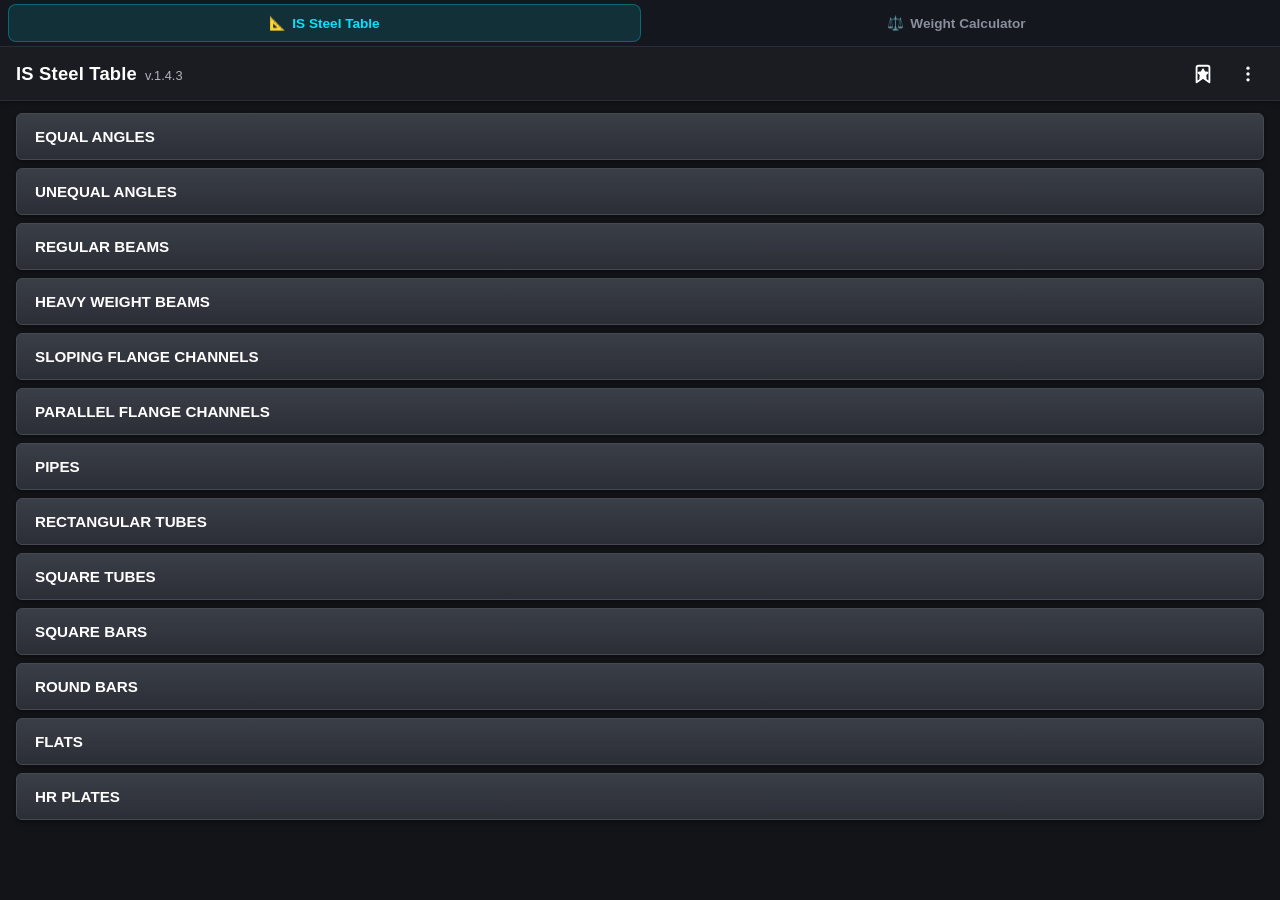
==== commit 2a0fdb71: "Remove Project A and Project B label text from visible tab headers" ====
--- a/Web/index.html
+++ b/Web/index.html
@@ -15,11 +15,11 @@
     <div class="dual-app-header">
       <div id="tab-project-a" class="app-tab active" onclick="switchProjectTab('A')">
         <span class="tab-icon">📐</span>
-        <span>IS Steel Table (Project A)</span>
+        <span>IS Steel Table</span>
       </div>
       <div id="tab-project-b" class="app-tab" onclick="switchProjectTab('B')">
         <span class="tab-icon">⚖️</span>
-        <span>Weight Calculator (Project B)</span>
+        <span>Weight Calculator</span>
       </div>
     </div>
 
